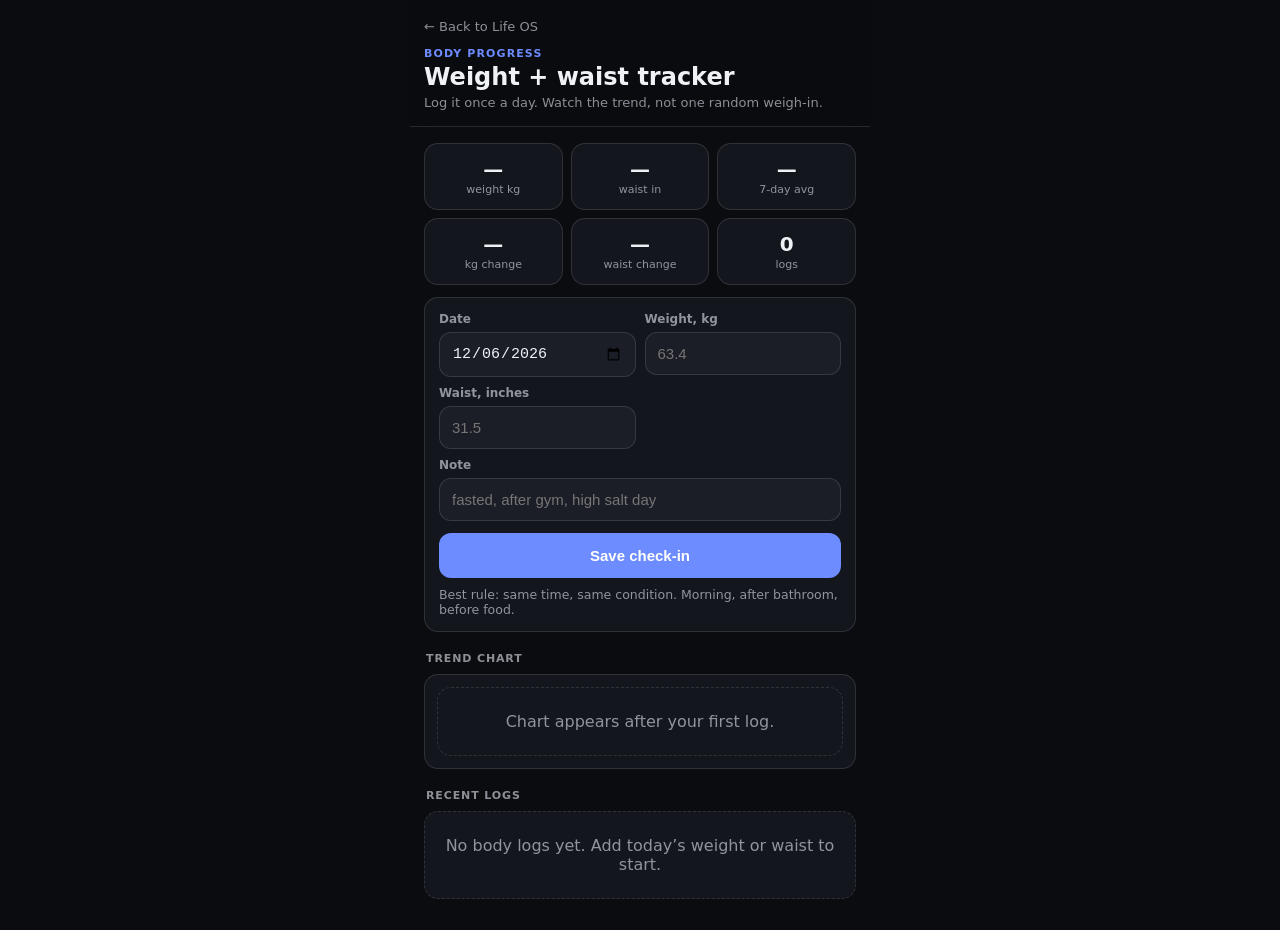
==== body-progress.html @ da3be7fe "Add body progress tracker" ====
<!DOCTYPE html>
<html lang="en">
<head>
<meta charset="UTF-8">
<meta name="viewport" content="width=device-width, initial-scale=1.0">
<title>Body Progress · Life OS</title>
<style>
:root{--bg:#0b0c10;--card:#14161d;--card2:#1b1e27;--line:rgba(255,255,255,.12);--text:#eef1f6;--muted:rgba(236,240,250,.58);--accent:#6c8cff;--good:#34e2b0;--bad:#ff6b6b;--warn:#ffcf5d}*{box-sizing:border-box}body{margin:0;background:var(--bg);color:var(--text);font-family:-apple-system,BlinkMacSystemFont,'Segoe UI',system-ui,sans-serif}.app{max-width:460px;margin:auto;padding:16px 14px 30px}.top{position:sticky;top:0;margin:-16px -14px 16px;padding:16px 14px;background:rgba(11,12,16,.9);backdrop-filter:blur(12px);border-bottom:1px solid var(--line)}a{color:var(--muted);text-decoration:none;font-size:13px}.eyebrow{font-size:11px;font-weight:800;letter-spacing:.1em;text-transform:uppercase;color:var(--accent);margin-top:12px}h1{margin:4px 0 5px;font-size:24px;line-height:1.1}.muted{color:var(--muted);font-size:13px;margin:0}.stats{display:grid;grid-template-columns:1fr 1fr 1fr;gap:8px}.stat,.card,.row,.chart{background:var(--card);border:1px solid var(--line);border-radius:14px}.stat{text-align:center;padding:13px 8px}.stat b{display:block;font-size:20px}.stat span{display:block;font-size:11px;color:var(--muted);margin-top:2px}.card{padding:14px;margin:12px 0}.grid{display:grid;grid-template-columns:1fr 1fr;gap:9px}.field label{display:block;font-size:12px;color:var(--muted);font-weight:700;margin-bottom:6px}.field input{width:100%;padding:12px;border-radius:12px;background:var(--card2);border:1px solid var(--line);color:var(--text);font-size:15px}.field.wide{grid-column:1/-1}.cta{width:100%;margin-top:12px;padding:14px;border:0;border-radius:12px;background:var(--accent);color:#fff;font-weight:800;font-size:15px}.sect{font-size:11px;font-weight:800;text-transform:uppercase;letter-spacing:.08em;color:var(--muted);margin:20px 2px 9px}.chart{padding:12px;margin-bottom:12px}.chart svg{width:100%;height:auto;display:block}.legend{display:flex;gap:14px;color:var(--muted);font-size:12px;margin-top:8px}.key{width:14px;height:3px;border-radius:2px;background:var(--accent);display:inline-block;margin-right:5px}.key.w{background:var(--warn)}.row{display:flex;align-items:center;gap:10px;padding:12px;margin-bottom:8px}.row main{flex:1}.row b{font-size:14px}.row small{display:block;color:var(--muted);font-size:12px;margin-top:2px}.delta{text-align:right;font-size:12px;color:var(--muted);min-width:62px}.delta.good{color:var(--good)}.delta.bad{color:var(--bad)}.del{width:32px;height:32px;border-radius:10px;border:1px solid var(--line);background:var(--card2);color:var(--muted);font-size:18px}.empty{text-align:center;color:var(--muted);padding:24px 14px;border:1px dashed var(--line);border-radius:14px;background:var(--card)}.hint{color:var(--muted);font-size:12.5px;margin-top:9px}.num{font-variant-numeric:tabular-nums}
</style>
</head>
<body>
<div class="app">
  <div class="top">
    <a href="index.html">← Back to Life OS</a>
    <div class="eyebrow">Body progress</div>
    <h1>Weight + waist tracker</h1>
    <p class="muted">Log it once a day. Watch the trend, not one random weigh-in.</p>
  </div>
  <div class="stats" id="stats"></div>
  <div class="card">
    <div class="grid">
      <div class="field"><label>Date</label><input id="dateIn" type="date"></div>
      <div class="field"><label>Weight, kg</label><input id="weightIn" type="number" step="0.05" placeholder="63.4"></div>
      <div class="field"><label>Waist, inches</label><input id="waistIn" type="number" step="0.1" placeholder="31.5"></div>
      <div class="field wide"><label>Note</label><input id="noteIn" placeholder="fasted, after gym, high salt day"></div>
    </div>
    <button class="cta" onclick="saveLog()">Save check-in</button>
    <div class="hint">Best rule: same time, same condition. Morning, after bathroom, before food.</div>
  </div>
  <div class="sect">Trend chart</div>
  <div class="chart" id="chart"></div>
  <div class="sect">Recent logs</div>
  <div id="list"></div>
</div>
<script>
const KEY='jae_body_logs_v1';
function todayKey(){const d=new Date();return d.getFullYear()+'-'+String(d.getMonth()+1).padStart(2,'0')+'-'+String(d.getDate()).padStart(2,'0')}
function getLogs(){try{return JSON.parse(localStorage.getItem(KEY)||'[]').sort((a,b)=>new Date(b.date)-new Date(a.date))}catch(e){return []}}
function setLogs(a){localStorage.setItem(KEY,JSON.stringify(a.slice(0,500)))}
function n(v,d){return Number.isFinite(v)?Number(v).toFixed(d):'—'}
function diff(v){return !Number.isFinite(v)?'—':(v>0?'+':'')+v.toFixed(1)}
function first(field,a){return a.slice().reverse().find(x=>Number.isFinite(x[field]))}
function last(field,a){return a.find(x=>Number.isFinite(x[field]))}
function avg7(field,a){const vals=a.filter(x=>Number.isFinite(x[field])).slice(0,7).map(x=>x[field]);return vals.length?vals.reduce((s,x)=>s+x,0)/vals.length:NaN}
function saveLog(){const date=document.getElementById('dateIn').value||todayKey();const weight=parseFloat(document.getElementById('weightIn').value);const waist=parseFloat(document.getElementById('waistIn').value);const note=document.getElementById('noteIn').value.trim();if(!Number.isFinite(weight)&&!Number.isFinite(waist)){alert('Add weight or waist first');return}const arr=getLogs().filter(x=>x.date!==date);arr.unshift({date,weight:Number.isFinite(weight)?weight:null,waist:Number.isFinite(waist)?waist:null,note});setLogs(arr);document.getElementById('noteIn').value='';render()}
function delLog(date){if(confirm('Delete this check-in?')){setLogs(getLogs().filter(x=>x.date!==date));render()}}
function stat(v,k){return '<div class="stat"><b class="num">'+v+'</b><span>'+k+'</span></div>'}
function renderStats(a){const lw=last('weight',a),fw=first('weight',a),lws=last('waist',a),fws=first('waist',a);const wd=lw&&fw?lw.weight-fw.weight:NaN, waistd=lws&&fws?lws.waist-fws.waist:NaN;const av=avg7('weight',a);document.getElementById('stats').innerHTML=stat(lw?n(lw.weight,2):'—','weight kg')+stat(lws?n(lws.waist,1):'—','waist in')+stat(Number.isFinite(av)?n(av,2):'—','7-day avg')+stat(diff(wd),'kg change')+stat(diff(waistd),'waist change')+stat(a.length,'logs')}
function renderList(a){const el=document.getElementById('list');if(!a.length){el.innerHTML='<div class="empty">No body logs yet. Add today’s weight or waist to start.</div>';return}el.innerHTML='';a.slice(0,30).forEach((x,i)=>{const pw=a.slice(i+1).find(p=>Number.isFinite(p.weight));const pwa=a.slice(i+1).find(p=>Number.isFinite(p.waist));const dw=(Number.isFinite(x.weight)&&pw)?x.weight-pw.weight:NaN;const dwa=(Number.isFinite(x.waist)&&pwa)?x.waist-pwa.waist:NaN;const d=new Date(x.date+'T00:00:00');const row=document.createElement('div');row.className='row';row.innerHTML='<main><b>'+d.toLocaleDateString(undefined,{weekday:'short',day:'numeric',month:'short'})+'</b><small>'+n(x.weight,2)+' kg · '+n(x.waist,1)+' in'+(x.note?' · '+escapeHtml(x.note):'')+'</small></main><div class="delta '+((dw<0||dwa<0)?'good':(dw>0||dwa>0)?'bad':'')+'">'+(Number.isFinite(dw)?diff(dw)+' kg':'')+'<br>'+(Number.isFinite(dwa)?diff(dwa)+' in':'')+'</div><button class="del" onclick="delLog(\''+x.date+'\')">×</button>';el.appendChild(row)})}
function renderChart(a){const pts=a.slice().reverse().filter(x=>Number.isFinite(x.weight)||Number.isFinite(x.waist)).slice(-30);const el=document.getElementById('chart');if(!pts.length){el.innerHTML='<div class="empty">Chart appears after your first log.</div>';return}const W=320,H=170,pl=34,pr=14,pt=16,pb=28;const vals=[];pts.forEach(p=>{if(Number.isFinite(p.weight))vals.push(p.weight);if(Number.isFinite(p.waist))vals.push(p.waist)});let mn=Math.min(...vals),mx=Math.max(...vals);if(mn===mx){mn-=1;mx+=1}const pad=(mx-mn)*.15;mn-=pad;mx+=pad;const xx=i=>pl+(pts.length===1?(W-pl-pr)/2:i*(W-pl-pr)/(pts.length-1));const yy=v=>pt+(1-(v-mn)/(mx-mn))*(H-pt-pb);let grid='';for(let i=0;i<4;i++){const y=pt+i*(H-pt-pb)/3;const val=mx-(mx-mn)*i/3;grid+='<line x1="'+pl+'" y1="'+y+'" x2="'+(W-pr)+'" y2="'+y+'" stroke="rgba(255,255,255,.07)"/><text x="'+(pl-6)+'" y="'+(y+3)+'" fill="rgba(255,255,255,.42)" font-size="9" text-anchor="end">'+val.toFixed(1)+'</text>'}function path(f){let p='';pts.forEach((x,i)=>{if(Number.isFinite(x[f]))p+=(p?'L':'M')+xx(i).toFixed(1)+' '+yy(x[f]).toFixed(1)+' '});return p}function dots(f,c){let s='';pts.forEach((x,i)=>{if(Number.isFinite(x[f]))s+='<circle cx="'+xx(i).toFixed(1)+'" cy="'+yy(x[f]).toFixed(1)+'" r="3.5" fill="'+c+'"/>'});return s}el.innerHTML='<svg viewBox="0 0 '+W+' '+H+'">'+grid+'<path d="'+path('weight')+'" fill="none" stroke="#6c8cff" stroke-width="2.5"/><path d="'+path('waist')+'" fill="none" stroke="#ffcf5d" stroke-width="2.5"/>'+dots('weight','#6c8cff')+dots('waist','#ffcf5d')+'</svg><div class="legend"><span><i class="key"></i>Weight kg</span><span><i class="key w"></i>Waist in</span></div>'}
function escapeHtml(s){return String(s).replace(/&/g,'&amp;').replace(/</g,'&lt;').replace(/>/g,'&gt;').replace(/"/g,'&quot;')}
function render(){const a=getLogs();renderStats(a);renderChart(a);renderList(a)}
document.getElementById('dateIn').value=todayKey();render();
</script>
</body>
</html>
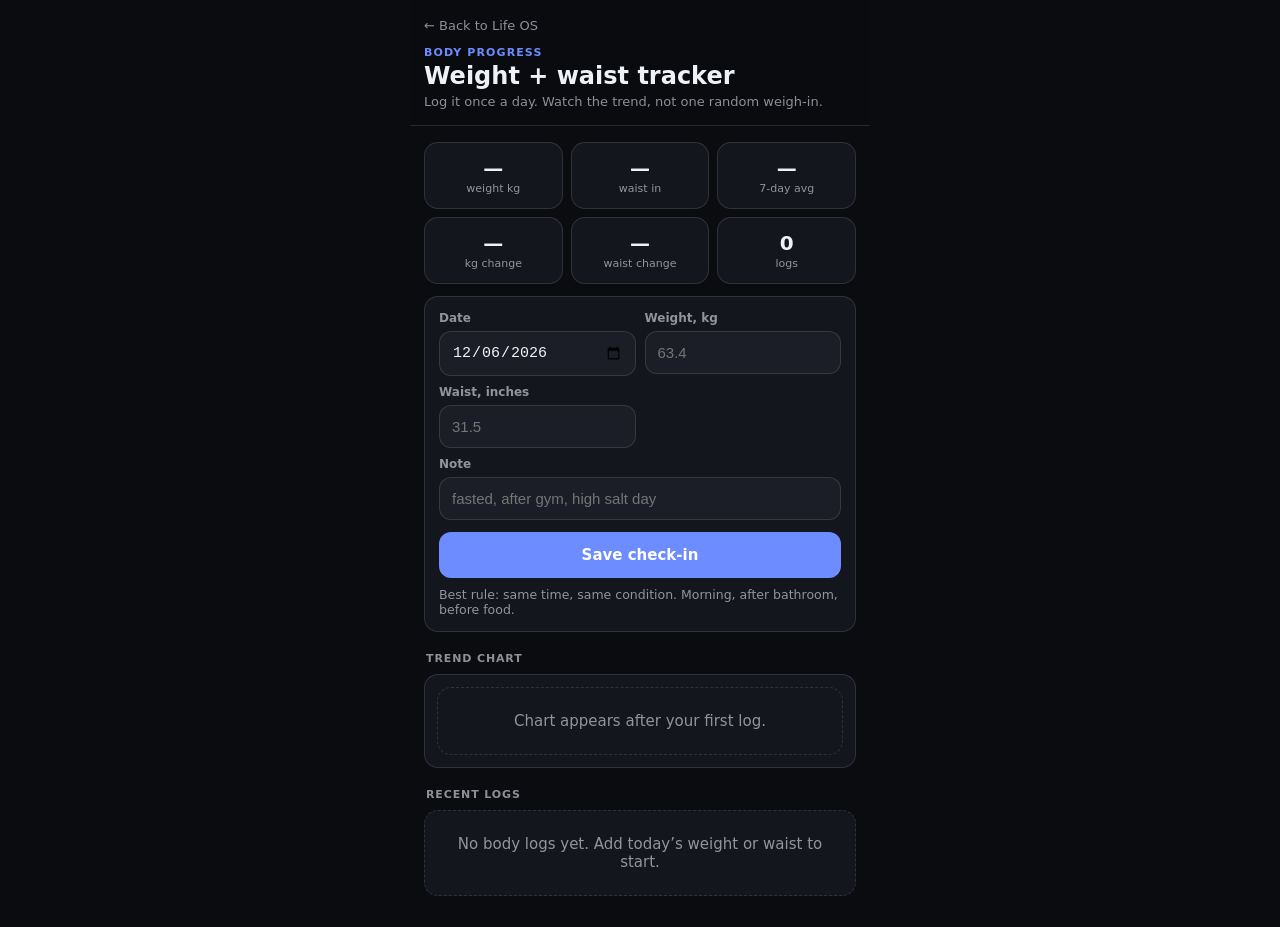
==== commit ed9a39a2: "Add body progress tracker" ====
--- a/body-progress.html
+++ b/body-progress.html
@@ -5,7 +5,7 @@
 <meta name="viewport" content="width=device-width, initial-scale=1.0">
 <title>Body Progress · Life OS</title>
 <style>
-:root{--bg:#0b0c10;--card:#14161d;--card2:#1b1e27;--line:rgba(255,255,255,.12);--text:#eef1f6;--muted:rgba(236,240,250,.58);--accent:#6c8cff;--good:#34e2b0;--bad:#ff6b6b;--warn:#ffcf5d}*{box-sizing:border-box}body{margin:0;background:var(--bg);color:var(--text);font-family:-apple-system,BlinkMacSystemFont,'Segoe UI',system-ui,sans-serif}.app{max-width:460px;margin:auto;padding:16px 14px 30px}.top{position:sticky;top:0;margin:-16px -14px 16px;padding:16px 14px;background:rgba(11,12,16,.9);backdrop-filter:blur(12px);border-bottom:1px solid var(--line)}a{color:var(--muted);text-decoration:none;font-size:13px}.eyebrow{font-size:11px;font-weight:800;letter-spacing:.1em;text-transform:uppercase;color:var(--accent);margin-top:12px}h1{margin:4px 0 5px;font-size:24px;line-height:1.1}.muted{color:var(--muted);font-size:13px;margin:0}.stats{display:grid;grid-template-columns:1fr 1fr 1fr;gap:8px}.stat,.card,.row,.chart{background:var(--card);border:1px solid var(--line);border-radius:14px}.stat{text-align:center;padding:13px 8px}.stat b{display:block;font-size:20px}.stat span{display:block;font-size:11px;color:var(--muted);margin-top:2px}.card{padding:14px;margin:12px 0}.grid{display:grid;grid-template-columns:1fr 1fr;gap:9px}.field label{display:block;font-size:12px;color:var(--muted);font-weight:700;margin-bottom:6px}.field input{width:100%;padding:12px;border-radius:12px;background:var(--card2);border:1px solid var(--line);color:var(--text);font-size:15px}.field.wide{grid-column:1/-1}.cta{width:100%;margin-top:12px;padding:14px;border:0;border-radius:12px;background:var(--accent);color:#fff;font-weight:800;font-size:15px}.sect{font-size:11px;font-weight:800;text-transform:uppercase;letter-spacing:.08em;color:var(--muted);margin:20px 2px 9px}.chart{padding:12px;margin-bottom:12px}.chart svg{width:100%;height:auto;display:block}.legend{display:flex;gap:14px;color:var(--muted);font-size:12px;margin-top:8px}.key{width:14px;height:3px;border-radius:2px;background:var(--accent);display:inline-block;margin-right:5px}.key.w{background:var(--warn)}.row{display:flex;align-items:center;gap:10px;padding:12px;margin-bottom:8px}.row main{flex:1}.row b{font-size:14px}.row small{display:block;color:var(--muted);font-size:12px;margin-top:2px}.delta{text-align:right;font-size:12px;color:var(--muted);min-width:62px}.delta.good{color:var(--good)}.delta.bad{color:var(--bad)}.del{width:32px;height:32px;border-radius:10px;border:1px solid var(--line);background:var(--card2);color:var(--muted);font-size:18px}.empty{text-align:center;color:var(--muted);padding:24px 14px;border:1px dashed var(--line);border-radius:14px;background:var(--card)}.hint{color:var(--muted);font-size:12.5px;margin-top:9px}.num{font-variant-numeric:tabular-nums}
+:root{--bg:#0b0c10;--card:#14161d;--card2:#1b1e27;--line:rgba(255,255,255,.12);--text:#eef1f6;--muted:rgba(236,240,250,.58);--accent:#6c8cff;--good:#34e2b0;--bad:#ff6b6b;--warn:#ffcf5d}*{box-sizing:border-box}body{margin:0;background:var(--bg);color:var(--text);font-family:-apple-system,BlinkMacSystemFont,'Segoe UI',system-ui,sans-serif;font-size:15px}.app{max-width:460px;margin:auto;padding:16px 14px 30px}.top{position:sticky;top:0;margin:-16px -14px 16px;padding:16px 14px;background:rgba(11,12,16,.9);backdrop-filter:blur(12px);border-bottom:1px solid var(--line)}a{color:var(--muted);text-decoration:none;font-size:13px}.eyebrow{font-size:11px;font-weight:800;letter-spacing:.1em;text-transform:uppercase;color:var(--accent);margin-top:12px}h1{margin:4px 0 5px;font-size:24px;line-height:1.1}.muted{color:var(--muted);font-size:13px;margin:0}.stats{display:grid;grid-template-columns:1fr 1fr 1fr;gap:8px}.stat,.card,.row,.chart{background:var(--card);border:1px solid var(--line);border-radius:14px}.stat{text-align:center;padding:13px 8px}.stat b{display:block;font-size:20px}.stat span{display:block;font-size:11px;color:var(--muted);margin-top:2px}.card{padding:14px;margin:12px 0}.grid{display:grid;grid-template-columns:1fr 1fr;gap:9px}.field label{display:block;font-size:12px;color:var(--muted);font-weight:700;margin-bottom:6px}.field input{width:100%;padding:12px;border-radius:12px;background:var(--card2);border:1px solid var(--line);color:var(--text);font-size:15px}.field.wide{grid-column:1/-1}button{font-family:inherit}.cta{width:100%;margin-top:12px;padding:14px;border:0;border-radius:12px;background:var(--accent);color:#fff;font-weight:800;font-size:15px}.sect{font-size:11px;font-weight:800;text-transform:uppercase;letter-spacing:.08em;color:var(--muted);margin:20px 2px 9px}.chart{padding:12px;margin-bottom:12px}.chart svg{width:100%;height:auto;display:block}.legend{display:flex;gap:14px;color:var(--muted);font-size:12px;margin-top:8px}.key{width:14px;height:3px;border-radius:2px;background:var(--accent);display:inline-block;margin-right:5px}.key.w{background:var(--warn)}.row{display:flex;align-items:center;gap:10px;padding:12px;margin-bottom:8px}.row main{flex:1}.row b{font-size:14px}.row small{display:block;color:var(--muted);font-size:12px;margin-top:2px}.delta{text-align:right;font-size:12px;color:var(--muted);min-width:62px}.delta.good{color:var(--good)}.delta.bad{color:var(--bad)}.del{width:32px;height:32px;border-radius:10px;border:1px solid var(--line);background:var(--card2);color:var(--muted);font-size:18px}.empty{text-align:center;color:var(--muted);padding:24px 14px;border:1px dashed var(--line);border-radius:14px;background:var(--card)}.hint{color:var(--muted);font-size:12.5px;margin-top:9px}.num{font-variant-numeric:tabular-nums}
 </style>
 </head>
 <body>
@@ -42,15 +42,38 @@
 function first(field,a){return a.slice().reverse().find(x=>Number.isFinite(x[field]))}
 function last(field,a){return a.find(x=>Number.isFinite(x[field]))}
 function avg7(field,a){const vals=a.filter(x=>Number.isFinite(x[field])).slice(0,7).map(x=>x[field]);return vals.length?vals.reduce((s,x)=>s+x,0)/vals.length:NaN}
-function saveLog(){const date=document.getElementById('dateIn').value||todayKey();const weight=parseFloat(document.getElementById('weightIn').value);const waist=parseFloat(document.getElementById('waistIn').value);const note=document.getElementById('noteIn').value.trim();if(!Number.isFinite(weight)&&!Number.isFinite(waist)){alert('Add weight or waist first');return}const arr=getLogs().filter(x=>x.date!==date);arr.unshift({date,weight:Number.isFinite(weight)?weight:null,waist:Number.isFinite(waist)?waist:null,note});setLogs(arr);document.getElementById('noteIn').value='';render()}
+function saveLog(){
+ const date=document.getElementById('dateIn').value||todayKey();
+ const weight=parseFloat(document.getElementById('weightIn').value);
+ const waist=parseFloat(document.getElementById('waistIn').value);
+ const note=document.getElementById('noteIn').value.trim();
+ if(!Number.isFinite(weight)&&!Number.isFinite(waist)){alert('Add weight or waist first');return}
+ const arr=getLogs().filter(x=>x.date!==date);
+ arr.unshift({date,weight:Number.isFinite(weight)?weight:null,waist:Number.isFinite(waist)?waist:null,note});
+ setLogs(arr);document.getElementById('noteIn').value='';render();
+}
 function delLog(date){if(confirm('Delete this check-in?')){setLogs(getLogs().filter(x=>x.date!==date));render()}}
 function stat(v,k){return '<div class="stat"><b class="num">'+v+'</b><span>'+k+'</span></div>'}
-function renderStats(a){const lw=last('weight',a),fw=first('weight',a),lws=last('waist',a),fws=first('waist',a);const wd=lw&&fw?lw.weight-fw.weight:NaN, waistd=lws&&fws?lws.waist-fws.waist:NaN;const av=avg7('weight',a);document.getElementById('stats').innerHTML=stat(lw?n(lw.weight,2):'—','weight kg')+stat(lws?n(lws.waist,1):'—','waist in')+stat(Number.isFinite(av)?n(av,2):'—','7-day avg')+stat(diff(wd),'kg change')+stat(diff(waistd),'waist change')+stat(a.length,'logs')}
-function renderList(a){const el=document.getElementById('list');if(!a.length){el.innerHTML='<div class="empty">No body logs yet. Add today’s weight or waist to start.</div>';return}el.innerHTML='';a.slice(0,30).forEach((x,i)=>{const pw=a.slice(i+1).find(p=>Number.isFinite(p.weight));const pwa=a.slice(i+1).find(p=>Number.isFinite(p.waist));const dw=(Number.isFinite(x.weight)&&pw)?x.weight-pw.weight:NaN;const dwa=(Number.isFinite(x.waist)&&pwa)?x.waist-pwa.waist:NaN;const d=new Date(x.date+'T00:00:00');const row=document.createElement('div');row.className='row';row.innerHTML='<main><b>'+d.toLocaleDateString(undefined,{weekday:'short',day:'numeric',month:'short'})+'</b><small>'+n(x.weight,2)+' kg · '+n(x.waist,1)+' in'+(x.note?' · '+escapeHtml(x.note):'')+'</small></main><div class="delta '+((dw<0||dwa<0)?'good':(dw>0||dwa>0)?'bad':'')+'">'+(Number.isFinite(dw)?diff(dw)+' kg':'')+'<br>'+(Number.isFinite(dwa)?diff(dwa)+' in':'')+'</div><button class="del" onclick="delLog(\''+x.date+'\')">×</button>';el.appendChild(row)})}
-function renderChart(a){const pts=a.slice().reverse().filter(x=>Number.isFinite(x.weight)||Number.isFinite(x.waist)).slice(-30);const el=document.getElementById('chart');if(!pts.length){el.innerHTML='<div class="empty">Chart appears after your first log.</div>';return}const W=320,H=170,pl=34,pr=14,pt=16,pb=28;const vals=[];pts.forEach(p=>{if(Number.isFinite(p.weight))vals.push(p.weight);if(Number.isFinite(p.waist))vals.push(p.waist)});let mn=Math.min(...vals),mx=Math.max(...vals);if(mn===mx){mn-=1;mx+=1}const pad=(mx-mn)*.15;mn-=pad;mx+=pad;const xx=i=>pl+(pts.length===1?(W-pl-pr)/2:i*(W-pl-pr)/(pts.length-1));const yy=v=>pt+(1-(v-mn)/(mx-mn))*(H-pt-pb);let grid='';for(let i=0;i<4;i++){const y=pt+i*(H-pt-pb)/3;const val=mx-(mx-mn)*i/3;grid+='<line x1="'+pl+'" y1="'+y+'" x2="'+(W-pr)+'" y2="'+y+'" stroke="rgba(255,255,255,.07)"/><text x="'+(pl-6)+'" y="'+(y+3)+'" fill="rgba(255,255,255,.42)" font-size="9" text-anchor="end">'+val.toFixed(1)+'</text>'}function path(f){let p='';pts.forEach((x,i)=>{if(Number.isFinite(x[f]))p+=(p?'L':'M')+xx(i).toFixed(1)+' '+yy(x[f]).toFixed(1)+' '});return p}function dots(f,c){let s='';pts.forEach((x,i)=>{if(Number.isFinite(x[f]))s+='<circle cx="'+xx(i).toFixed(1)+'" cy="'+yy(x[f]).toFixed(1)+'" r="3.5" fill="'+c+'"/>'});return s}el.innerHTML='<svg viewBox="0 0 '+W+' '+H+'">'+grid+'<path d="'+path('weight')+'" fill="none" stroke="#6c8cff" stroke-width="2.5"/><path d="'+path('waist')+'" fill="none" stroke="#ffcf5d" stroke-width="2.5"/>'+dots('weight','#6c8cff')+dots('waist','#ffcf5d')+'</svg><div class="legend"><span><i class="key"></i>Weight kg</span><span><i class="key w"></i>Waist in</span></div>'}
+function renderStats(a){
+ const lw=last('weight',a),fw=first('weight',a),lws=last('waist',a),fws=first('waist',a);
+ const wd=lw&&fw?lw.weight-fw.weight:NaN, waistd=lws&&fws?lws.waist-fws.waist:NaN;
+ document.getElementById('stats').innerHTML=stat(lw?n(lw.weight,2):'—','weight kg')+stat(lws?n(lws.waist,1):'—','waist in')+stat(Number.isFinite(avg7('weight',a))?n(avg7('weight',a),2):'—','7-day avg')+stat(diff(wd),'kg change')+stat(diff(waistd),'waist change')+stat(a.length,'logs');
+}
+function renderList(a){
+ const el=document.getElementById('list');if(!a.length){el.innerHTML='<div class="empty">No body logs yet. Add today’s weight or waist to start.</div>';return}
+ el.innerHTML='';a.slice(0,30).forEach((x,i)=>{const pw=a.slice(i+1).find(p=>Number.isFinite(p.weight));const pwa=a.slice(i+1).find(p=>Number.isFinite(p.waist));const dw=(Number.isFinite(x.weight)&&pw)?x.weight-pw.weight:NaN;const dwa=(Number.isFinite(x.waist)&&pwa)?x.waist-pwa.waist:NaN;const d=new Date(x.date+'T00:00:00');const row=document.createElement('div');row.className='row';row.innerHTML='<main><b>'+d.toLocaleDateString(undefined,{weekday:'short',day:'numeric',month:'short'})+'</b><small>'+n(x.weight,2)+' kg · '+n(x.waist,1)+' in'+(x.note?' · '+escapeHtml(x.note):'')+'</small></main><div class="delta '+((dw<0||dwa<0)?'good':(dw>0||dwa>0)?'bad':'')+'">'+(Number.isFinite(dw)?diff(dw)+' kg':'')+'<br>'+(Number.isFinite(dwa)?diff(dwa)+' in':'')+'</div><button class="del" onclick="delLog(\''+x.date+'\')">×</button>';el.appendChild(row)})
+}
+function renderChart(a){
+ const pts=a.slice().reverse().filter(x=>Number.isFinite(x.weight)||Number.isFinite(x.waist)).slice(-30);const el=document.getElementById('chart');if(!pts.length){el.innerHTML='<div class="empty">Chart appears after your first log.</div>';return}
+ const W=320,H=170,pl=34,pr=14,pt=16,pb=28;const vals=[];pts.forEach(p=>{if(Number.isFinite(p.weight))vals.push(p.weight);if(Number.isFinite(p.waist))vals.push(p.waist)});let mn=Math.min(...vals),mx=Math.max(...vals);if(mn===mx){mn-=1;mx+=1}const pad=(mx-mn)*.15;mn-=pad;mx+=pad;const xx=i=>pl+(pts.length===1?(W-pl-pr)/2:i*(W-pl-pr)/(pts.length-1));const yy=v=>pt+(1-(v-mn)/(mx-mn))*(H-pt-pb);
+ let grid='';for(let i=0;i<4;i++){const y=pt+i*(H-pt-pb)/3;const val=mx-(mx-mn)*i/3;grid+='<line x1="'+pl+'" y1="'+y+'" x2="'+(W-pr)+'" y2="'+y+'" stroke="rgba(255,255,255,.07)"/><text x="'+(pl-6)+'" y="'+(y+3)+'" fill="rgba(255,255,255,.42)" font-size="9" text-anchor="end">'+val.toFixed(1)+'</text>'}
+ function path(f){let p='';pts.forEach((x,i)=>{if(Number.isFinite(x[f]))p+=(p?'L':'M')+xx(i).toFixed(1)+' '+yy(x[f]).toFixed(1)+' '});return p}
+ function dots(f,c){let s='';pts.forEach((x,i)=>{if(Number.isFinite(x[f]))s+='<circle cx="'+xx(i).toFixed(1)+'" cy="'+yy(x[f]).toFixed(1)+'" r="3.5" fill="'+c+'"/>'});return s}
+ el.innerHTML='<svg viewBox="0 0 '+W+' '+H+'">'+grid+'<path d="'+path('weight')+'" fill="none" stroke="#6c8cff" stroke-width="2.5"/><path d="'+path('waist')+'" fill="none" stroke="#ffcf5d" stroke-width="2.5"/>'+dots('weight','#6c8cff')+dots('waist','#ffcf5d')+'</svg><div class="legend"><span><i class="key"></i>Weight kg</span><span><i class="key w"></i>Waist in</span></div>'
+}
 function escapeHtml(s){return String(s).replace(/&/g,'&amp;').replace(/</g,'&lt;').replace(/>/g,'&gt;').replace(/"/g,'&quot;')}
 function render(){const a=getLogs();renderStats(a);renderChart(a);renderList(a)}
 document.getElementById('dateIn').value=todayKey();render();
 </script>
 </body>
-</html>+</html>
